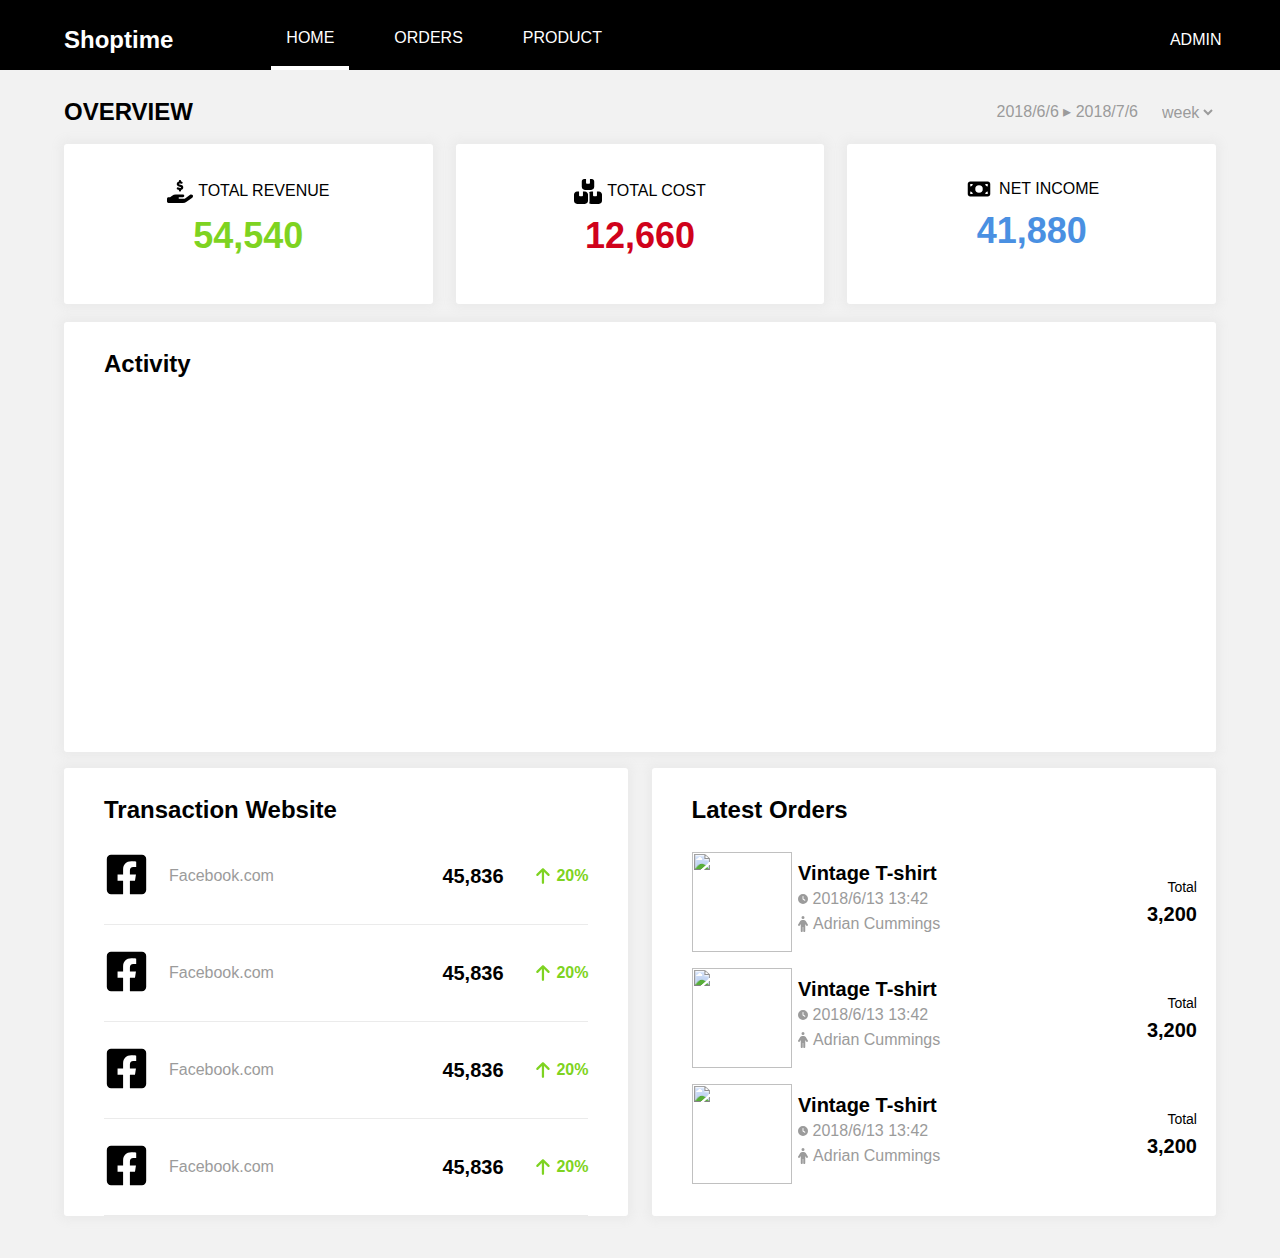
==== index.html @ d4c34f4a "first commit" ====
<!DOCTYPE html>
<html lang="en">
  <head>
    <meta charset="UTF-8" />
    <meta name="viewport" content="width=device-width, initial-scale=1.0" />
    <title>Document</title>
    <link rel="stylesheet" href="./css/home.css" />
    <script src="https://cdnjs.cloudflare.com/ajax/libs/Chart.js/2.9.4/Chart.js"></script>
  </head>
  <body>
    <div class="header">
      <div class="navbar">
        <div class="logo">Shoptime</div>
        <ul class="nav">
          <a class="click" href="index.html">
            <li>HOME</li>
          </a>
          <a href="orders.html">
            <li>ORDERS</li>
          </a>
          <a href="product.html">
            <li>PRODUCT</li>
          </a>
        </ul>
        <div class="admin">ADMIN</div>
      </div>
    </div>
    <div class="content">
      <div class="title">
        <h1>OVERVIEW</h1>
        <div class="date">
          <div class="scope">
            <span>2018/6/6</span>
            <span class="svg">▸</span>
            <span>2018/7/6</span>
          </div>
          <select name="week" id="">
            <option value="">week</option>
          </select>
        </div>
      </div>
      <div class="data">
        <div class="revenue">
          <h2>
            <svg
              xmlns="http://www.w3.org/2000/svg"
              height="1em"
              viewBox="0 0 576 512"
            >
              <!--! Font Awesome Free 6.4.0 by @fontawesome - https://fontawesome.com License - https://fontawesome.com/license (Commercial License) Copyright 2023 Fonticons, Inc. -->
              <path
                d="M312 24V34.5c6.4 1.2 12.6 2.7 18.2 4.2c12.8 3.4 20.4 16.6 17 29.4s-16.6 20.4-29.4 17c-10.9-2.9-21.1-4.9-30.2-5c-7.3-.1-14.7 1.7-19.4 4.4c-2.1 1.3-3.1 2.4-3.5 3c-.3 .5-.7 1.2-.7 2.8c0 .3 0 .5 0 .6c.2 .2 .9 1.2 3.3 2.6c5.8 3.5 14.4 6.2 27.4 10.1l.9 .3 0 0c11.1 3.3 25.9 7.8 37.9 15.3c13.7 8.6 26.1 22.9 26.4 44.9c.3 22.5-11.4 38.9-26.7 48.5c-6.7 4.1-13.9 7-21.3 8.8V232c0 13.3-10.7 24-24 24s-24-10.7-24-24V220.6c-9.5-2.3-18.2-5.3-25.6-7.8c-2.1-.7-4.1-1.4-6-2c-12.6-4.2-19.4-17.8-15.2-30.4s17.8-19.4 30.4-15.2c2.6 .9 5 1.7 7.3 2.5c13.6 4.6 23.4 7.9 33.9 8.3c8 .3 15.1-1.6 19.2-4.1c1.9-1.2 2.8-2.2 3.2-2.9c.4-.6 .9-1.8 .8-4.1l0-.2c0-1 0-2.1-4-4.6c-5.7-3.6-14.3-6.4-27.1-10.3l-1.9-.6c-10.8-3.2-25-7.5-36.4-14.4c-13.5-8.1-26.5-22-26.6-44.1c-.1-22.9 12.9-38.6 27.7-47.4c6.4-3.8 13.3-6.4 20.2-8.2V24c0-13.3 10.7-24 24-24s24 10.7 24 24zM568.2 336.3c13.1 17.8 9.3 42.8-8.5 55.9L433.1 485.5c-23.4 17.2-51.6 26.5-80.7 26.5H192 32c-17.7 0-32-14.3-32-32V416c0-17.7 14.3-32 32-32H68.8l44.9-36c22.7-18.2 50.9-28 80-28H272h16 64c17.7 0 32 14.3 32 32s-14.3 32-32 32H288 272c-8.8 0-16 7.2-16 16s7.2 16 16 16H392.6l119.7-88.2c17.8-13.1 42.8-9.3 55.9 8.5zM193.6 384l0 0-.9 0c.3 0 .6 0 .9 0z"
              />
            </svg>
            TOTAL REVENUE
          </h2>
          <div class="number">54,540</div>
        </div>
        <div class="cost">
          <h2>
            <svg
              xmlns="http://www.w3.org/2000/svg"
              height="1em"
              viewBox="0 0 576 512"
            >
              <!--! Font Awesome Free 6.4.0 by @fontawesome - https://fontawesome.com License - https://fontawesome.com/license (Commercial License) Copyright 2023 Fonticons, Inc. -->
              <path
                d="M248 0H208c-26.5 0-48 21.5-48 48V160c0 35.3 28.7 64 64 64H352c35.3 0 64-28.7 64-64V48c0-26.5-21.5-48-48-48H328V80c0 8.8-7.2 16-16 16H264c-8.8 0-16-7.2-16-16V0zM64 256c-35.3 0-64 28.7-64 64V448c0 35.3 28.7 64 64 64H224c35.3 0 64-28.7 64-64V320c0-35.3-28.7-64-64-64H184v80c0 8.8-7.2 16-16 16H120c-8.8 0-16-7.2-16-16V256H64zM352 512H512c35.3 0 64-28.7 64-64V320c0-35.3-28.7-64-64-64H472v80c0 8.8-7.2 16-16 16H408c-8.8 0-16-7.2-16-16V256H352c-15 0-28.8 5.1-39.7 13.8c4.9 10.4 7.7 22 7.7 34.2V464c0 12.2-2.8 23.8-7.7 34.2C323.2 506.9 337 512 352 512z"
              />
            </svg>
            TOTAL COST
          </h2>
          <div class="number">12,660</div>
        </div>
        <div class="income">
          <h2>
            <svg
              xmlns="http://www.w3.org/2000/svg"
              height="1em"
              viewBox="0 0 576 512"
            >
              <!--! Font Awesome Free 6.4.0 by @fontawesome - https://fontawesome.com License - https://fontawesome.com/license (Commercial License) Copyright 2023 Fonticons, Inc. -->
              <path
                d="M64 64C28.7 64 0 92.7 0 128V384c0 35.3 28.7 64 64 64H512c35.3 0 64-28.7 64-64V128c0-35.3-28.7-64-64-64H64zm64 320H64V320c35.3 0 64 28.7 64 64zM64 192V128h64c0 35.3-28.7 64-64 64zM448 384c0-35.3 28.7-64 64-64v64H448zm64-192c-35.3 0-64-28.7-64-64h64v64zM288 160a96 96 0 1 1 0 192 96 96 0 1 1 0-192z"
              />
            </svg>
            NET INCOME
          </h2>
          <div class="number">41,880</div>
        </div>
      </div>
      <div class="chart">
        <div class="category">Activity</div>
        <canvas id="infoChart"></canvas>
      </div>
      <div class="twoblocks">
        <div class="transaction">
          <h1>Transaction Website</h1>
          <div class="list">
            <div class="web">
              <div class="icon">
                <svg
                  xmlns="http://www.w3.org/2000/svg"
                  height="1em"
                  viewBox="0 0 448 512"
                >
                  <!--! Font Awesome Free 6.4.0 by @fontawesome - https://fontawesome.com License - https://fontawesome.com/license (Commercial License) Copyright 2023 Fonticons, Inc. -->
                  <path
                    d="M400 32H48A48 48 0 0 0 0 80v352a48 48 0 0 0 48 48h137.25V327.69h-63V256h63v-54.64c0-62.15 37-96.48 93.67-96.48 27.14 0 55.52 4.84 55.52 4.84v61h-31.27c-30.81 0-40.42 19.12-40.42 38.73V256h68.78l-11 71.69h-57.78V480H400a48 48 0 0 0 48-48V80a48 48 0 0 0-48-48z"
                  />
                </svg>
              </div>
              <div class="link">Facebook.com</div>
            </div>
            <div class="value">
              <p>45,836</p>
              <p class="arrow">
                <svg
                  xmlns="http://www.w3.org/2000/svg"
                  height="1em"
                  viewBox="0 0 384 512"
                >
                  <!--! Font Awesome Free 6.4.0 by @fontawesome - https://fontawesome.com License - https://fontawesome.com/license (Commercial License) Copyright 2023 Fonticons, Inc. -->
                  <path
                    d="M214.6 41.4c-12.5-12.5-32.8-12.5-45.3 0l-160 160c-12.5 12.5-12.5 32.8 0 45.3s32.8 12.5 45.3 0L160 141.2V448c0 17.7 14.3 32 32 32s32-14.3 32-32V141.2L329.4 246.6c12.5 12.5 32.8 12.5 45.3 0s12.5-32.8 0-45.3l-160-160z"
                  />
                </svg>
                20%
              </p>
            </div>
          </div>
          <div class="list">
            <div class="web">
              <div class="icon">
                <svg
                  xmlns="http://www.w3.org/2000/svg"
                  height="1em"
                  viewBox="0 0 448 512"
                >
                  <!--! Font Awesome Free 6.4.0 by @fontawesome - https://fontawesome.com License - https://fontawesome.com/license (Commercial License) Copyright 2023 Fonticons, Inc. -->
                  <path
                    d="M400 32H48A48 48 0 0 0 0 80v352a48 48 0 0 0 48 48h137.25V327.69h-63V256h63v-54.64c0-62.15 37-96.48 93.67-96.48 27.14 0 55.52 4.84 55.52 4.84v61h-31.27c-30.81 0-40.42 19.12-40.42 38.73V256h68.78l-11 71.69h-57.78V480H400a48 48 0 0 0 48-48V80a48 48 0 0 0-48-48z"
                  />
                </svg>
              </div>
              <div class="link">Facebook.com</div>
            </div>
            <div class="value">
              <p>45,836</p>
              <p class="arrow">
                <svg
                  xmlns="http://www.w3.org/2000/svg"
                  height="1em"
                  viewBox="0 0 384 512"
                >
                  <!--! Font Awesome Free 6.4.0 by @fontawesome - https://fontawesome.com License - https://fontawesome.com/license (Commercial License) Copyright 2023 Fonticons, Inc. -->
                  <path
                    d="M214.6 41.4c-12.5-12.5-32.8-12.5-45.3 0l-160 160c-12.5 12.5-12.5 32.8 0 45.3s32.8 12.5 45.3 0L160 141.2V448c0 17.7 14.3 32 32 32s32-14.3 32-32V141.2L329.4 246.6c12.5 12.5 32.8 12.5 45.3 0s12.5-32.8 0-45.3l-160-160z"
                  />
                </svg>
                20%
              </p>
            </div>
          </div>
          <div class="list">
            <div class="web">
              <div class="icon">
                <svg
                  xmlns="http://www.w3.org/2000/svg"
                  height="1em"
                  viewBox="0 0 448 512"
                >
                  <!--! Font Awesome Free 6.4.0 by @fontawesome - https://fontawesome.com License - https://fontawesome.com/license (Commercial License) Copyright 2023 Fonticons, Inc. -->
                  <path
                    d="M400 32H48A48 48 0 0 0 0 80v352a48 48 0 0 0 48 48h137.25V327.69h-63V256h63v-54.64c0-62.15 37-96.48 93.67-96.48 27.14 0 55.52 4.84 55.52 4.84v61h-31.27c-30.81 0-40.42 19.12-40.42 38.73V256h68.78l-11 71.69h-57.78V480H400a48 48 0 0 0 48-48V80a48 48 0 0 0-48-48z"
                  />
                </svg>
              </div>
              <div class="link">Facebook.com</div>
            </div>
            <div class="value">
              <p>45,836</p>
              <p class="arrow">
                <svg
                  xmlns="http://www.w3.org/2000/svg"
                  height="1em"
                  viewBox="0 0 384 512"
                >
                  <!--! Font Awesome Free 6.4.0 by @fontawesome - https://fontawesome.com License - https://fontawesome.com/license (Commercial License) Copyright 2023 Fonticons, Inc. -->
                  <path
                    d="M214.6 41.4c-12.5-12.5-32.8-12.5-45.3 0l-160 160c-12.5 12.5-12.5 32.8 0 45.3s32.8 12.5 45.3 0L160 141.2V448c0 17.7 14.3 32 32 32s32-14.3 32-32V141.2L329.4 246.6c12.5 12.5 32.8 12.5 45.3 0s12.5-32.8 0-45.3l-160-160z"
                  />
                </svg>
                20%
              </p>
            </div>
          </div>
          <div class="list">
            <div class="web">
              <div class="icon">
                <svg
                  xmlns="http://www.w3.org/2000/svg"
                  height="1em"
                  viewBox="0 0 448 512"
                >
                  <!--! Font Awesome Free 6.4.0 by @fontawesome - https://fontawesome.com License - https://fontawesome.com/license (Commercial License) Copyright 2023 Fonticons, Inc. -->
                  <path
                    d="M400 32H48A48 48 0 0 0 0 80v352a48 48 0 0 0 48 48h137.25V327.69h-63V256h63v-54.64c0-62.15 37-96.48 93.67-96.48 27.14 0 55.52 4.84 55.52 4.84v61h-31.27c-30.81 0-40.42 19.12-40.42 38.73V256h68.78l-11 71.69h-57.78V480H400a48 48 0 0 0 48-48V80a48 48 0 0 0-48-48z"
                  />
                </svg>
              </div>
              <div class="link">Facebook.com</div>
            </div>
            <div class="value">
              <p>45,836</p>
              <p class="arrow">
                <svg
                  xmlns="http://www.w3.org/2000/svg"
                  height="1em"
                  viewBox="0 0 384 512"
                >
                  <!--! Font Awesome Free 6.4.0 by @fontawesome - https://fontawesome.com License - https://fontawesome.com/license (Commercial License) Copyright 2023 Fonticons, Inc. -->
                  <path
                    d="M214.6 41.4c-12.5-12.5-32.8-12.5-45.3 0l-160 160c-12.5 12.5-12.5 32.8 0 45.3s32.8 12.5 45.3 0L160 141.2V448c0 17.7 14.3 32 32 32s32-14.3 32-32V141.2L329.4 246.6c12.5 12.5 32.8 12.5 45.3 0s12.5-32.8 0-45.3l-160-160z"
                  />
                </svg>
                20%
              </p>
            </div>
          </div>
        </div>
        <div class="latest">
          <h1>Latest Orders</h1>
          <div class="order">
            <img
              src="https://images.pexels.com/photos/2951525/pexels-photo-2951525.jpeg?auto=compress&cs=tinysrgb&w=1260&h=750&dpr=1"
              alt=""
              width="100"
              height="100"
            />
            <div class="productName">
              <h2>Vintage T-shirt</h2>
              <div class="dates">
                <svg
                  xmlns="http://www.w3.org/2000/svg"
                  height="1em"
                  viewBox="0 0 512 512"
                >
                  <!--! Font Awesome Free 6.4.0 by @fontawesome - https://fontawesome.com License - https://fontawesome.com/license (Commercial License) Copyright 2023 Fonticons, Inc. -->
                  <path
                    d="M256 0a256 256 0 1 1 0 512A256 256 0 1 1 256 0zM232 120V256c0 8 4 15.5 10.7 20l96 64c11 7.4 25.9 4.4 33.3-6.7s4.4-25.9-6.7-33.3L280 243.2V120c0-13.3-10.7-24-24-24s-24 10.7-24 24z"
                  />
                </svg>
                2018/6/13 13:42
              </div>
              <div class="name">
                <svg
                  xmlns="http://www.w3.org/2000/svg"
                  height="1em"
                  viewBox="0 0 320 512"
                >
                  <!--! Font Awesome Free 6.4.0 by @fontawesome - https://fontawesome.com License - https://fontawesome.com/license (Commercial License) Copyright 2023 Fonticons, Inc. -->
                  <path
                    d="M112 48a48 48 0 1 1 96 0 48 48 0 1 1 -96 0zm40 304V480c0 17.7-14.3 32-32 32s-32-14.3-32-32V256.9L59.4 304.5c-9.1 15.1-28.8 20-43.9 10.9s-20-28.8-10.9-43.9l58.3-97c17.4-28.9 48.6-46.6 82.3-46.6h29.7c33.7 0 64.9 17.7 82.3 46.6l58.3 97c9.1 15.1 4.2 34.8-10.9 43.9s-34.8 4.2-43.9-10.9L232 256.9V480c0 17.7-14.3 32-32 32s-32-14.3-32-32V352H152z"
                  />
                </svg>
                Adrian Cummings
              </div>
            </div>
            <div class="price">
              <p>Total</p>
              <div class="num">3,200</div>
            </div>
          </div>
          <div class="order">
            <img
              src="https://images.pexels.com/photos/2951525/pexels-photo-2951525.jpeg?auto=compress&cs=tinysrgb&w=1260&h=750&dpr=1"
              alt=""
              width="100"
              height="100"
            />
            <div class="productName">
              <h2>Vintage T-shirt</h2>
              <div class="dates">
                <svg
                  xmlns="http://www.w3.org/2000/svg"
                  height="1em"
                  viewBox="0 0 512 512"
                >
                  <!--! Font Awesome Free 6.4.0 by @fontawesome - https://fontawesome.com License - https://fontawesome.com/license (Commercial License) Copyright 2023 Fonticons, Inc. -->
                  <path
                    d="M256 0a256 256 0 1 1 0 512A256 256 0 1 1 256 0zM232 120V256c0 8 4 15.5 10.7 20l96 64c11 7.4 25.9 4.4 33.3-6.7s4.4-25.9-6.7-33.3L280 243.2V120c0-13.3-10.7-24-24-24s-24 10.7-24 24z"
                  />
                </svg>
                2018/6/13 13:42
              </div>
              <div class="name">
                <svg
                  xmlns="http://www.w3.org/2000/svg"
                  height="1em"
                  viewBox="0 0 320 512"
                >
                  <!--! Font Awesome Free 6.4.0 by @fontawesome - https://fontawesome.com License - https://fontawesome.com/license (Commercial License) Copyright 2023 Fonticons, Inc. -->
                  <path
                    d="M112 48a48 48 0 1 1 96 0 48 48 0 1 1 -96 0zm40 304V480c0 17.7-14.3 32-32 32s-32-14.3-32-32V256.9L59.4 304.5c-9.1 15.1-28.8 20-43.9 10.9s-20-28.8-10.9-43.9l58.3-97c17.4-28.9 48.6-46.6 82.3-46.6h29.7c33.7 0 64.9 17.7 82.3 46.6l58.3 97c9.1 15.1 4.2 34.8-10.9 43.9s-34.8 4.2-43.9-10.9L232 256.9V480c0 17.7-14.3 32-32 32s-32-14.3-32-32V352H152z"
                  />
                </svg>
                Adrian Cummings
              </div>
            </div>
            <div class="price">
              <p>Total</p>
              <div class="num">3,200</div>
            </div>
          </div>
          <div class="order">
            <img
              src="https://images.pexels.com/photos/2951525/pexels-photo-2951525.jpeg?auto=compress&cs=tinysrgb&w=1260&h=750&dpr=1"
              alt=""
              width="100"
              height="100"
            />
            <div class="productName">
              <h2>Vintage T-shirt</h2>
              <div class="dates">
                <svg
                  xmlns="http://www.w3.org/2000/svg"
                  height="1em"
                  viewBox="0 0 512 512"
                >
                  <!--! Font Awesome Free 6.4.0 by @fontawesome - https://fontawesome.com License - https://fontawesome.com/license (Commercial License) Copyright 2023 Fonticons, Inc. -->
                  <path
                    d="M256 0a256 256 0 1 1 0 512A256 256 0 1 1 256 0zM232 120V256c0 8 4 15.5 10.7 20l96 64c11 7.4 25.9 4.4 33.3-6.7s4.4-25.9-6.7-33.3L280 243.2V120c0-13.3-10.7-24-24-24s-24 10.7-24 24z"
                  />
                </svg>
                2018/6/13 13:42
              </div>
              <div class="name">
                <svg
                  xmlns="http://www.w3.org/2000/svg"
                  height="1em"
                  viewBox="0 0 320 512"
                >
                  <!--! Font Awesome Free 6.4.0 by @fontawesome - https://fontawesome.com License - https://fontawesome.com/license (Commercial License) Copyright 2023 Fonticons, Inc. -->
                  <path
                    d="M112 48a48 48 0 1 1 96 0 48 48 0 1 1 -96 0zm40 304V480c0 17.7-14.3 32-32 32s-32-14.3-32-32V256.9L59.4 304.5c-9.1 15.1-28.8 20-43.9 10.9s-20-28.8-10.9-43.9l58.3-97c17.4-28.9 48.6-46.6 82.3-46.6h29.7c33.7 0 64.9 17.7 82.3 46.6l58.3 97c9.1 15.1 4.2 34.8-10.9 43.9s-34.8 4.2-43.9-10.9L232 256.9V480c0 17.7-14.3 32-32 32s-32-14.3-32-32V352H152z"
                  />
                </svg>
                Adrian Cummings
              </div>
            </div>
            <div class="price">
              <p>Total</p>
              <div class="num">3,200</div>
            </div>
          </div>
        </div>
      </div>
    </div>

    <script src="./js/home.js"></script>
  </body>
</html>
---- css/home.css ----
/* http://meyerweb.com/eric/tools/css/reset/ 
   v2.0 | 20110126
   License: none (public domain)
*/
/*css Reset*/
html,
body,
div,
span,
applet,
object,
iframe,
h1,
h2,
h3,
h4,
h5,
h6,
p,
blockquote,
pre,
a,
abbr,
acronym,
address,
big,
cite,
code,
del,
dfn,
em,
img,
ins,
kbd,
q,
s,
samp,
small,
strike,
strong,
sub,
sup,
tt,
var,
b,
u,
i,
center,
dl,
dt,
dd,
ol,
ul,
li,
fieldset,
form,
label,
legend,
table,
caption,
tbody,
tfoot,
thead,
tr,
th,
td,
article,
aside,
canvas,
details,
embed,
figure,
figcaption,
footer,
header,
hgroup,
menu,
nav,
output,
ruby,
section,
summary,
time,
mark,
audio,
video {
  margin: 0;
  padding: 0;
  border: 0;
  font-size: 100%;
  font: inherit;
  vertical-align: baseline;
}
/* HTML5 display-role reset for older browsers */
article,
aside,
details,
figcaption,
figure,
footer,
header,
hgroup,
menu,
nav,
section {
  display: block;
}
body {
  line-height: 1;
}
ol,
ul {
  list-style: none;
}
blockquote,
q {
  quotes: none;
}
blockquote:before,
blockquote:after,
q:before,
q:after {
  content: "";
  content: none;
}
table {
  border-collapse: collapse;
  border-spacing: 0;
}
/*rwd img Reset*/
img {
  max-width: 100%;
  height: auto;
}
/*全域border box*/
html {
  box-sizing: border-box;
}
*,
*::before,
*::after {
  box-sizing: inherit;
}
/*微軟字體*/
body {
  font-family: Helvetica Neue, Helvetica, Arial, sans-serif;
  background-color: #f2f2f2;
}

.header {
  background: #000000;
  height: 70px;
}

.navbar {
  width: 90vw;
  height: 80px;
  margin: 0 auto;
  display: grid;
  grid-template-columns: 18% 78% 5%;
  align-items: center;
  /* border: 1px solid white; */
  color: white;
}

.navbar .logo {
  font-size: 24px;
  font-weight: bold;
}

.navbar .nav {
  font-size: 16px;
  display: flex;
  /* border: 1px solid white; */
  gap: 30px;
}
.navbar .nav a {
  display: block;
  text-decoration: none;
  color: white;
  padding: 20px 15px;
  /* border: 1px solid white; */
}

.navbar .admin {
  font-size: 16px;
}

.navbar .click {
  border-bottom: 4px solid white;
}

.content .title {
  width: 90vw;
  /* border: 1px solid black; */
  margin: 0 auto;
  margin-top: 30px;
  margin-bottom: 20px;
  display: flex;
  justify-content: space-between;
  align-items: center;
}

.content .title h1 {
  font-size: 24px;
  font-weight: bold;
}

.content .title .scope {
  color: #9b9b9b;
  font-size: 16px;
}

.content .title .scope .svg {
  transform: rotate(-90deg);
}

.content .date {
  display: flex;
  align-items: center;
  gap: 20px;
}

.content .date select {
  border: none;
  background: none;
  font-size: 16px;
  color: #9b9b9b;
}

.data {
  /* border: 1px solid black; */
  width: 90vw;
  margin: 0 auto;
  display: flex;
  justify-content: space-between;
  text-align: center;
}

.data h2 {
  font-size: 16px;
  display: flex;
  align-items: center;
  justify-content: center;
  gap: 5px;
}

.data .number {
  font-size: 36px;
  font-weight: bold;
  margin-top: 14px;
}

.data .revenue {
  /* border: 1px solid black; */
  width: 32%;
  height: 10em;
  padding-top: 3%;
  background-color: white;
  box-shadow: 0 0 10px 5px #ebebeb;
  border-radius: 3px;
}

.data .revenue svg {
  width: 26px;
  height: 25px;
}
.data .revenue .number {
  color: #7ed321;
}

.data .cost {
  /* border: 1px solid black; */
  width: 32%;
  height: 10em;
  padding-top: 3%;
  background-color: white;
  box-shadow: 0 0 10px 5px #ebebeb;
  border-radius: 3px;
}

.data .cost svg {
  width: 28px;
  height: 25px;
}

.data .cost .number {
  color: #d0021b;
}

.data .income {
  /* border: 1px solid black; */
  width: 32%;
  height: 10em;
  padding-top: 3%;
  background-color: white;
  box-shadow: 0 0 10px 5px #ebebeb;
  border-radius: 3px;
}

.data .income svg {
  width: 30px;
  height: 20px;
}

.data .income .number {
  color: #4a90e2;
}

.chart {
  margin: 0 auto;
  margin-top: 18px;
  padding: 30px 40px;
  width: 90vw;
  height: 430px;
  /* border: 1px solid black; */
  background-color: white;
  box-shadow: 0 0 10px 5px #ebebeb;
  border-radius: 3px;
}

.chart .category {
  font-size: 24px;
  font-weight: bold;
}

.twoblocks {
  margin: 0 auto;
  width: 90vw;
  margin-top: 16px;
  /* border: 1px solid black; */
  display: flex;
  justify-content: space-between;
  margin-bottom: 42px;
}

.twoblocks .transaction {
  /* border: 1px solid black; */
  width: 49%;
  padding: 30px 40px 0 40px;
  background-color: white;
  box-shadow: 0 0 10px 5px #ebebeb;
  border-radius: 3px;
}

.twoblocks .transaction h1 {
  font-size: 24px;
  font-weight: bold;
  margin-bottom: 6px;
}

.twoblocks .transaction .list {
  display: flex;
  /* border: 1px solid black; */
  border-bottom: 1px solid #ebebeb;
  padding-bottom: 24px;
  padding-top: 24px;
  justify-content: space-between;
  align-items: center;
}

.twoblocks .transaction .list svg {
  width: 45px;
  height: 45px;
}

.twoblocks .transaction .list .web {
  display: flex;
  align-items: center;
  font-size: 16px;
  color: #9b9b9b;
  gap: 20px;
}

.twoblocks .transaction .list .value {
  display: flex;
  gap: 30px;
  font-size: 20px;
  font-weight: bold;
}

.twoblocks .transaction .list .value svg {
  width: 17.9px;
  height: 18px;
  fill: #7ed321;
}

.twoblocks .transaction .list .value .arrow {
  display: flex;
  align-items: center;
  gap: 5px;
  color: #7ed321;
  font-size: 16px;
}

.twoblocks .latest {
  /* border: 1px solid black; */
  width: 49%;
  padding: 30px 40px 0 40px;
  background-color: white;
  box-shadow: 0 0 10px 5px #ebebeb;
  border-radius: 3px;
}

.twoblocks .latest h1 {
  font-size: 24px;
  font-weight: bold;
  margin-bottom: 22px;
}

.twoblocks .latest .order {
  display: grid;
  grid-template-columns: 22% 72% 5%;
  padding: 8px 0;
  align-items: center;
}
.twoblocks .latest .order img {
  width: 100px;
  height: 100px;
}

.twoblocks .latest .order .productName h2 {
  font-size: 20px;
  font-weight: bold;
  margin-bottom: 8px;
}

.twoblocks .latest .order .productName .dates {
  font-size: 16px;
  color: #9b9b9b;
  margin-bottom: 8px;
}

.twoblocks .latest .order .productName .dates svg {
  width: 10px;
  height: 10px;
  fill: #9b9b9b;
}

.twoblocks .latest .order .productName .name {
  font-size: 16px;
  color: #9b9b9b;
  margin-bottom: 8px;
  display: flex;
  align-items: center;
  gap: 5px;
}

.twoblocks .latest .order .productName .name svg {
  width: 10px;
  height: 18px;
  fill: #9b9b9b;
}

.twoblocks .latest .order .price {
  display: grid;
  gap: 10px;
  text-align: right;
  font-size: 14px;
}

.twoblocks .latest .order .num {
  font-size: 20px;
  font-weight: bold;
}
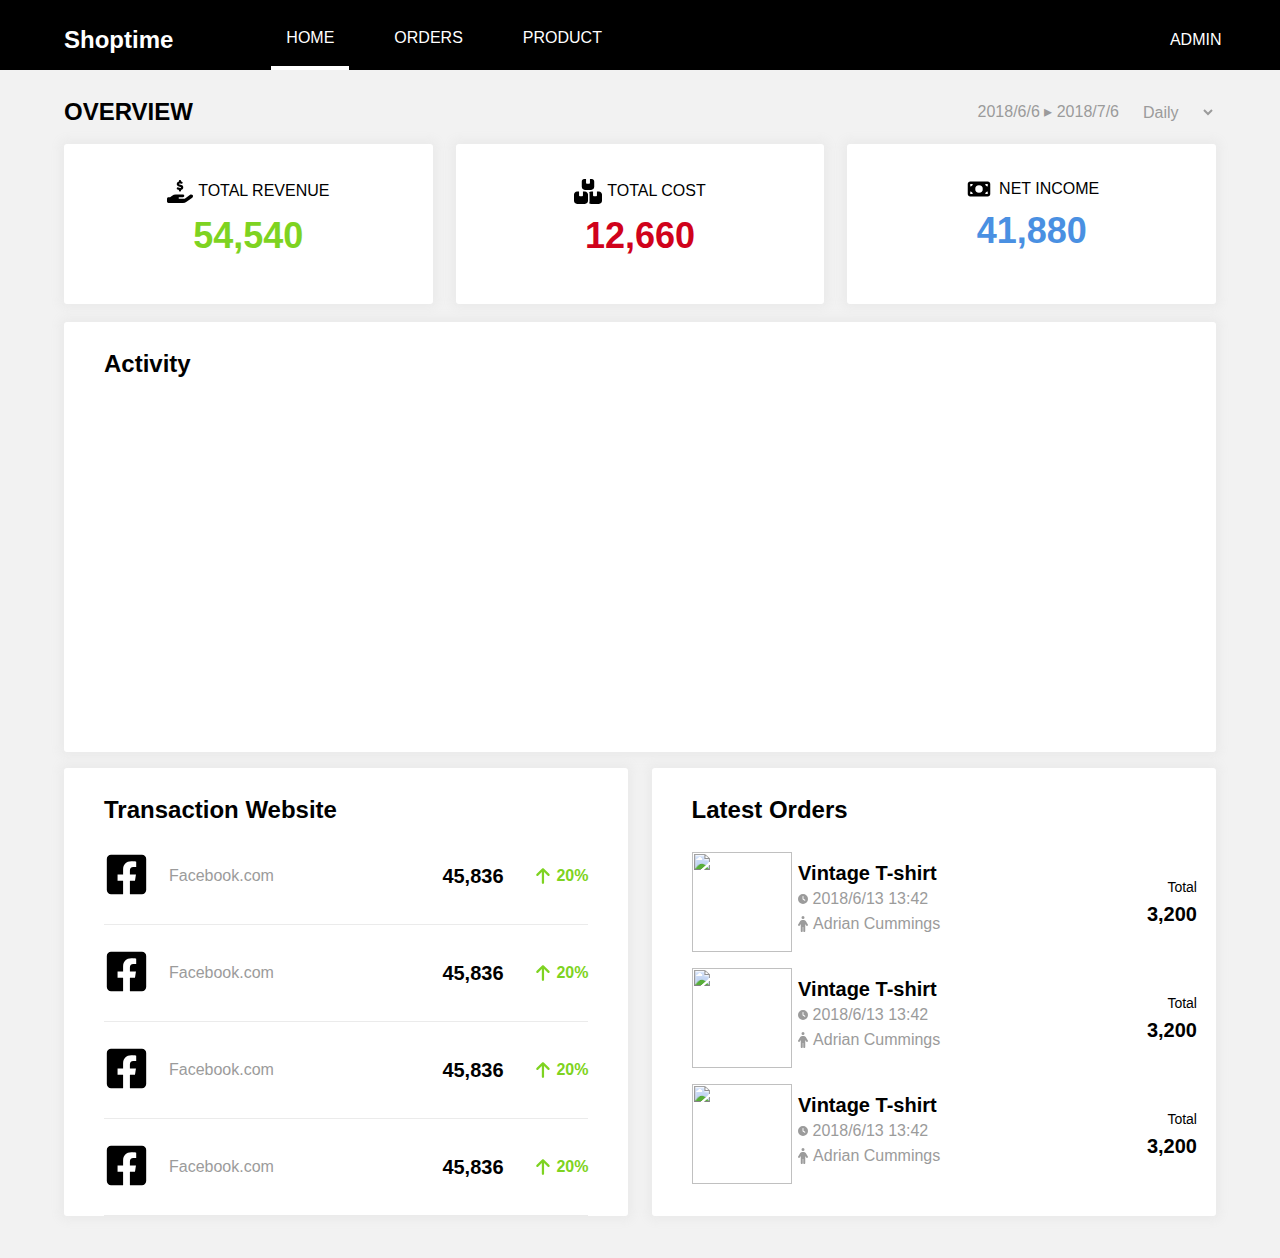
==== commit 13ffd4ce: "New Add page" ====
--- a/index.html
+++ b/index.html
@@ -35,7 +35,11 @@
             <span>2018/7/6</span>
           </div>
           <select name="week" id="">
-            <option value="">week</option>
+            <option value="">Daily</option>
+            <option value="">Weekly</option>
+            <option value="">Monthly</option>
+            <option value="">Yearly</option>
+            <option value="">Custom</option>
           </select>
         </div>
       </div>
--- a/css/home.css
+++ b/css/home.css
@@ -463,3 +463,26 @@
   font-size: 20px;
   font-weight: bold;
 }
+
+/*箭頭下*/
+.twoblocks .transaction .list .value .arrow .mwt_border .arrow_b_int {
+  width: 0px;
+  height: 0px;
+  border-width: 15px;
+  border-style: solid;
+  border-color: #333 transparent transparent transparent;
+  position: absolute;
+  bottom: -30px;
+  right: 50px;
+}
+/*箭頭下-邊框*/
+.twoblocks .transaction .list .value .arrow .mwt_border .arrow_b_out {
+  width: 0px;
+  height: 0px;
+  border-width: 15px;
+  border-style: solid;
+  border-color: #fff transparent transparent transparent;
+  position: absolute;
+  bottom: -29px;
+  right: 50px;
+}
